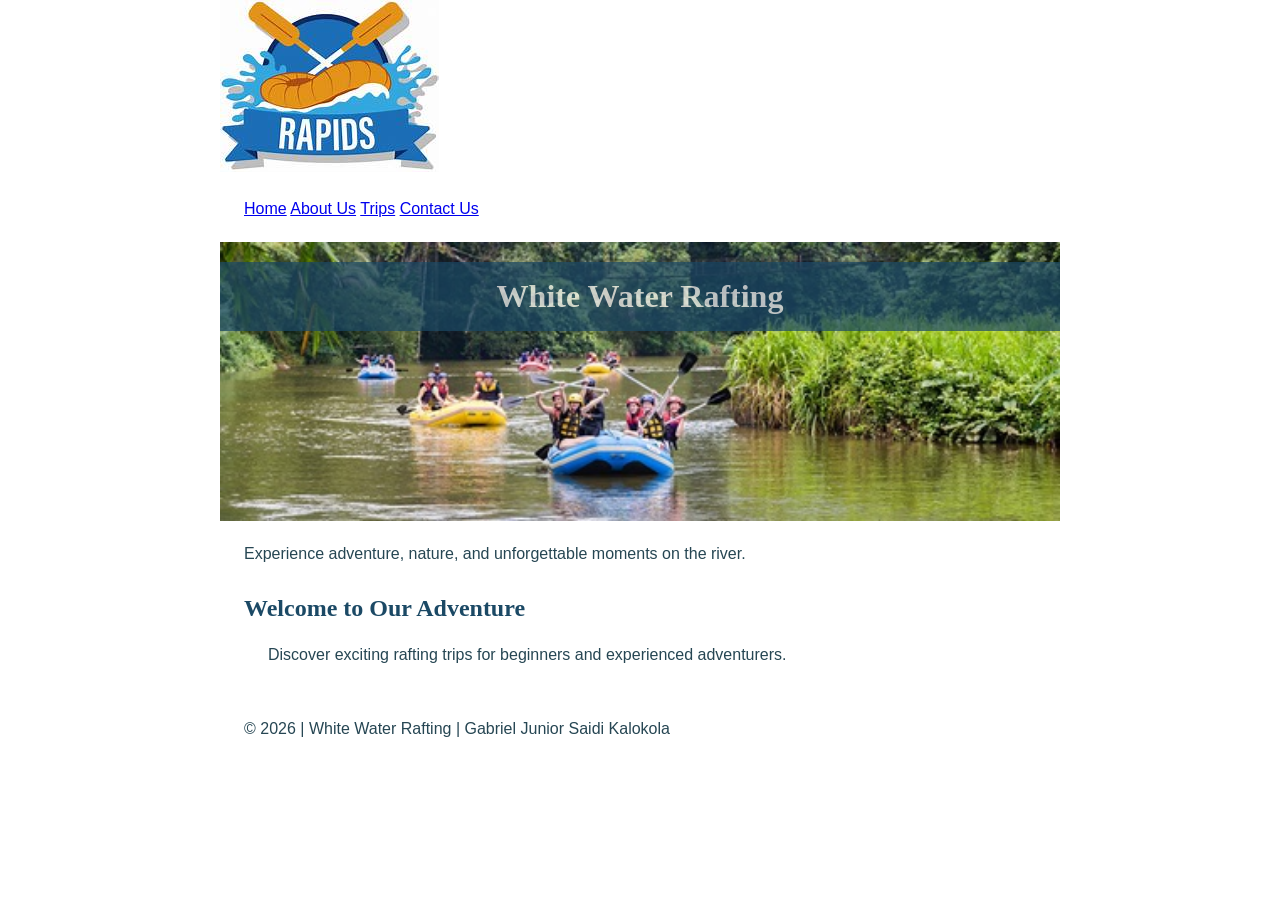
==== wwr/index.html @ 2243ffcb "weak3" ====
<!DOCTYPE html>
<html lang="en">

<head>
    <meta charset="UTF-8">
    <meta name="viewport" content="width=device-width, initial-scale=1.0">
    <title>White Water Rafting</title>
    <link rel="stylesheet" href="styles/rafting.css">
</head>

<body>

    <header>
        <img src="images/logo.png" alt="White Water Rafting Logo">
        <nav>
            <a href="index.html">Home</a>
            <a href="#">About Us</a>
            <a href="#">Trips</a>
            <a href="#">Contact Us</a>
        </nav>
    </header>
    <main>
        <div class="hero">
            <img src="images/hero.jpg" alt="People enjoying white water rafting">
            <h1>White Water Rafting</h1>
            <p>Experience adventure, nature, and unforgettable moments on the river.</p>
        </div>

        <section>
            <h2>Welcome to Our Adventure</h2>
            <p>Discover exciting rafting trips for beginners and experienced adventurers.</p>
        </section>
    </main>
    <footer>
        <p>© 2026 | White Water Rafting | Gabriel Junior Saidi Kalokola</p>
    </footer>

</body>

</html>
---- wwr/styles/rafting.css ----
:root {
    --primary-color: #1b4965;
    --secondary-color: #62b6cb;
    --accent1-color: #264653;
    --accent2-color: #5fa8d3;

    --heading-font: Georgia, "Times New Roman", serif;
    --body-font: Arial, Helvetica, sans-serif;
}

* {
    margin: 0;
    padding: 0;
    box-sizing: border-box;
}

body {
    font-family: var(--body-font);
    color: var(--accent1-color);
}

header,
main,
footer {
    width: 840px;
    margin: 0 auto;
}

h1,
h2 {
    font-family: var(--heading-font);
    color: var(--primary-color);
}

nav,
p,
section,
article {
    margin: 16px;
    padding: 8px;
}

.socialmedia a {
    text-decoration: none;
}

.hero {
    position: relative;
}

.hero img {
    display: block;
    width: 100%;
    height: auto;
}

.hero h1 {
    position: absolute;
    top: 20px;
    width: 100%;
    padding: 16px;
    text-align: center;
    opacity: 0.7;
    background-color: var(--primary-color);
    color: #fff;
}

.hero article {
    position: absolute;
    bottom: 20px;
    left: 20px;
    right: 20px;
    background-color: rgba(27, 73, 101, 0.8);
    color: #fff;
    padding: 16px;
}

.hero article img {
    float: right;
    width: 125px;
    margin-left: 16px;
}
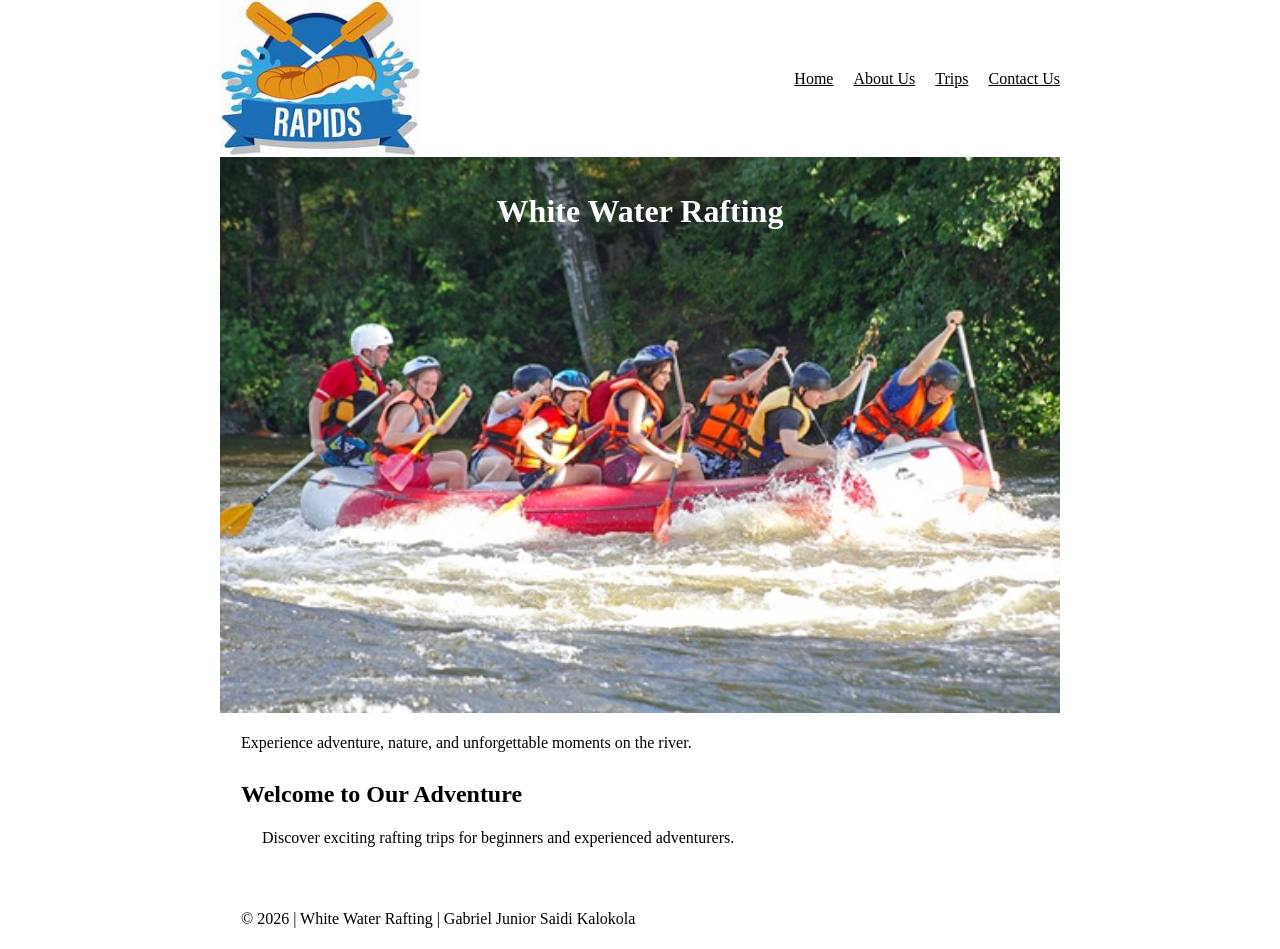
==== commit fd9364cb: "weak6" ====
--- a/wwr/index.html
+++ b/wwr/index.html
@@ -14,9 +14,9 @@
         <img src="images/logo.png" alt="White Water Rafting Logo">
         <nav>
             <a href="index.html">Home</a>
-            <a href="#">About Us</a>
-            <a href="#">Trips</a>
-            <a href="#">Contact Us</a>
+            <a href="about.html">About Us</a>
+            <a href="trips.html">Trips</a>
+            <a href="contact.html">Contact Us</a>
         </nav>
     </header>
     <main>
--- a/wwr/styles/rafting.css
+++ b/wwr/styles/rafting.css
@@ -1,5 +1,5 @@
-:root {
-    --primary-color: #1b4965;
+css:root {
+    --primary-color: #173f59;
     --secondary-color: #62b6cb;
     --accent1-color: #264653;
     --accent2-color: #5fa8d3;
@@ -7,6 +7,10 @@
     --heading-font: Georgia, "Times New Roman", serif;
     --body-font: Arial, Helvetica, sans-serif;
 }
+
+/* =========================
+   GENERAL
+   ========================= */
 
 * {
     margin: 0;
@@ -32,17 +36,48 @@
     color: var(--primary-color);
 }
 
-nav,
 p,
 section,
 article {
-    margin: 16px;
+    margin: 13px;
     padding: 8px;
+}
+
+/* =========================
+   HEADER
+   ========================= */
+
+header {
+    display: grid;
+    grid-template-columns: 200px 1fr;
+    align-items: center;
+}
+
+header img {
+    max-width: 100%;
+}
+
+header nav {
+    display: flex;
+    justify-content: flex-end;
+    gap: 20px;
+}
+
+nav {
+    background-color: var(--secondary-color);
+}
+
+nav a {
+    color: var(--primary-color);
 }
 
 .socialmedia a {
     text-decoration: none;
 }
+
+/* =========================
+   HERO
+   ========================= */
 
 .hero {
     position: relative;
@@ -60,7 +95,7 @@
     width: 100%;
     padding: 16px;
     text-align: center;
-    opacity: 0.7;
+    opacity: 1;
     background-color: var(--primary-color);
     color: #fff;
 }
@@ -79,4 +114,452 @@
     float: right;
     width: 125px;
     margin-left: 16px;
+}
+
+/* =========================
+   SOCIAL MEDIA
+   ========================= */
+
+.socialmedia {
+    display: flex;
+    justify-content: flex-end;
+    gap: 10px;
+}
+
+.socialmedia img {
+    width: 30px;
+    height: 30px;
+}
+
+/* =========================
+   FOOTER
+   ========================= */
+
+footer {
+    display: flex;
+    justify-content: space-between;
+    align-items: center;
+    background-color: var(--accent2-color);
+}
+
+footer p {
+    color: #000000;
+}
+
+/* =========================
+   HISTORY
+   ========================= */
+
+.history {
+    display: grid;
+    grid-template-columns: 1fr 200px 1fr;
+    gap: 30px;
+    align-items: center;
+}
+
+.history p {
+    margin: 0;
+    padding: 8px;
+}
+
+.history-center {
+    text-align: center;
+}
+
+.history-center h2 {
+    margin-bottom: 15px;
+}
+
+.history-center img {
+    width: 180px;
+    height: 180px;
+    object-fit: cover;
+}
+
+/* =========================
+   ADVENTURES
+   ========================= */
+
+.adventures {
+    text-align: center;
+}
+
+.adventure-gallery {
+    display: grid;
+    grid-template-columns: repeat(5, 1fr);
+    gap: 10px;
+}
+
+.adventure-gallery figure {
+    margin: 0;
+}
+
+.adventure-gallery img {
+    width: 100%;
+    height: 120px;
+    object-fit: cover;
+}
+
+.adventure-gallery figcaption {
+    margin-top: 5px;
+    font-weight: bold;
+}
+
+/* =========================
+   CONTACT INFORMATION
+   ========================= */
+
+.contact-information {
+    text-align: center;
+    margin: 20px auto;
+}
+
+.contact-information h2 {
+    margin-bottom: 10px;
+}
+
+.contact-information p {
+    margin: 5px;
+    padding: 0;
+}
+
+/* =========================
+   CONTACT MAIN
+   MAP LEFT / FORM RIGHT
+   ========================= */
+
+.contact-main {
+    display: grid;
+    grid-template-columns: 1fr 1fr;
+    gap: 30px;
+    align-items: stretch;
+    width: 100%;
+    margin: 20px auto;
+}
+
+/* =========================
+   GOOGLE MAP
+   ========================= */
+
+.contact-map {
+    width: 100%;
+    text-align: center;
+    display: flex;
+    flex-direction: column;
+}
+
+.contact-map h2 {
+    margin: 0 0 15px 0;
+}
+
+.contact-map iframe {
+    display: block;
+    width: 100%;
+    height: 100%;
+    min-height: 450px;
+    border: 0;
+}
+
+/* =========================
+   CONTACT FORM
+   ========================= */
+
+.contact-form {
+    width: 100%;
+    margin: 0;
+    padding: 0;
+    display: flex;
+    flex-direction: column;
+}
+
+.contact-form h2 {
+    text-align: center;
+    margin: 0 0 15px 0;
+}
+
+.contact-form form {
+    display: flex;
+    flex-direction: column;
+    gap: 10px;
+    flex: 1;
+}
+
+.contact-form label {
+    display: block;
+    text-align: left;
+}
+
+.contact-form input[type="text"],
+.contact-form input[type="email"],
+.contact-form textarea {
+    display: block;
+    width: 100%;
+    padding: 10px;
+    margin-top: 5px;
+}
+
+.contact-form textarea {
+    resize: vertical;
+}
+
+.contact-form p {
+    margin: 5px 0;
+    padding: 0;
+    text-align: left;
+}
+
+.contact-form button {
+    width: 100%;
+    padding: 12px;
+    margin-top: 5px;
+    background-color: var(--primary-color);
+    color: white;
+    border: none;
+    font-weight: bold;
+    cursor: pointer;
+}
+
+.contact-form button:hover {
+    opacity: 0.9;
+}
+
+/* =========================
+   EMPLOYEES
+   ========================= */
+
+.employees {
+    text-align: center;
+}
+
+.employees h2 {
+    margin-bottom: 20px;
+}
+
+.employee-gallery {
+    display: flex;
+    justify-content: space-between;
+    gap: 20px;
+}
+
+.employee-gallery figure {
+    flex: 1;
+    margin: 0;
+}
+
+.employee-gallery img {
+    width: 150px;
+    height: 150px;
+    object-fit: cover;
+}
+
+.employee-gallery figcaption {
+    margin-top: 8px;
+    font-weight: bold;
+}
+
+/* Contact form layout */
+.contact-form {
+    display: flex;
+    flex-direction: column;
+    gap: 18px;
+}
+
+.contact-form h2 {
+    text-align: center;
+    margin-bottom: 10px;
+}
+
+.form-row {
+    display: grid;
+    grid-template-columns: 140px 1fr;
+    align-items: start;
+    gap: 15px;
+}
+
+.form-row > label {
+    padding-top: 10px;
+}
+
+.form-row input[type="text"],
+.form-row input[type="email"] {
+    width: 100%;
+    box-sizing: border-box;
+    padding: 10px;
+}
+
+.purpose-title {
+    display: flex;
+    flex-direction: column;
+    gap: 4px;
+    padding-top: 5px;
+    font-weight: bold;
+}
+
+.purpose-options {
+    display: flex;
+    flex-direction: column;
+    gap: 12px;
+}
+
+.purpose-options label {
+    display: flex;
+    align-items: center;
+    gap: 8px;
+}
+
+.message-field {
+    display: flex;
+    flex-direction: column;
+    gap: 10px;
+}
+
+.message-field textarea {
+    width: 100%;
+    box-sizing: border-box;
+    padding: 12px;
+    resize: vertical;
+    font: inherit;
+}
+
+.newsletter label {
+    display: flex;
+    align-items: flex-start;
+    gap: 8px;
+}
+
+.contact-form button {
+    padding: 12px 20px;
+    background-color: #1b4965;
+    color: white;
+    border: none;
+    border-radius: 5px;
+    cursor: pointer;
+    font-size: 16px;
+}
+
+.contact-form button:hover {
+    background-color: #264653;
+}
+
+/* Adapt the form to small screens */
+@media screen and (max-width: 500px) {
+    .form-row {
+        grid-template-columns: 1fr;
+        gap: 8px;
+    }
+
+    .form-row > label {
+        padding-top: 0;
+    }
+
+    .contact-main {
+        grid-template-columns: 1fr;
+    }
+
+    .contact-map iframe {
+        height: 300px;
+        min-height: 300px;
+    }
+
+    .employee-gallery {
+        flex-direction: column;
+        align-items: center;
+    }
+}
+
+.trip img {
+    width: 100%;
+    height: 200px;
+    object-fit: cover;
+}
+
+.trip-contact a {
+    display: inline-block;
+    background-color: #1b4965;
+    color: white;
+    text-decoration: none;
+    padding: 14px 28px;
+    border-radius: 6px;
+    font-weight: bold;
+    transition: background-color 0.3s ease;
+}
+
+.trip-contact a:hover {
+    background-color: #62b6cb;
+    color: #1b4965;
+}
+
+.trip {
+    padding: 16px;
+    margin: 15px 0;
+    border: 1px solid #d9e2e8;
+    border-radius: 8px;
+    text-align: center;
+}
+
+.trip img {
+    width: 100%;
+    height: 200px;
+    object-fit: cover;
+    border-radius: 6px;
+}
+
+main:has(> .trip) {
+    display: grid;
+    grid-template-columns: repeat(3, minmax(0, 1fr));
+    gap: 20px;
+    padding: 20px;
+}
+
+main:has(> .trip) > h1,
+main:has(> .trip) > .trip-comparison,
+main:has(> .trip) > .trip-contact {
+    grid-column: 1 / -1;
+}
+
+@media screen and (max-width: 700px) {
+    main:has(> .trip) {
+        grid-template-columns: 1fr;
+    }
+}
+
+.trip-comparison table {
+    width: 100%;
+    border-collapse: collapse;
+    margin-top: 20px;
+}
+
+.trip-comparison th,
+.trip-comparison td {
+    border: 1px solid #d9e2e8;
+    padding: 14px;
+    text-align: left;
+}
+
+.trip-comparison th {
+    background-color: #1b4965;
+    color: white;
+}
+
+.trip-comparison tbody tr:nth-child(even) {
+    background-color: #f1f6f9;
+}
+
+.trip-comparison tbody tr:hover {
+    background-color: #dcecf2;
+}
+
+/* Responsive layout for the About page */
+@media screen and (max-width: 700px) {
+    .adventure-gallery {
+        grid-template-columns: repeat(2, 1fr);
+    }
+
+    .history {
+        grid-template-columns: 1fr;
+    }
+
+    .history-center {
+        grid-row: 1;
+    }
 }
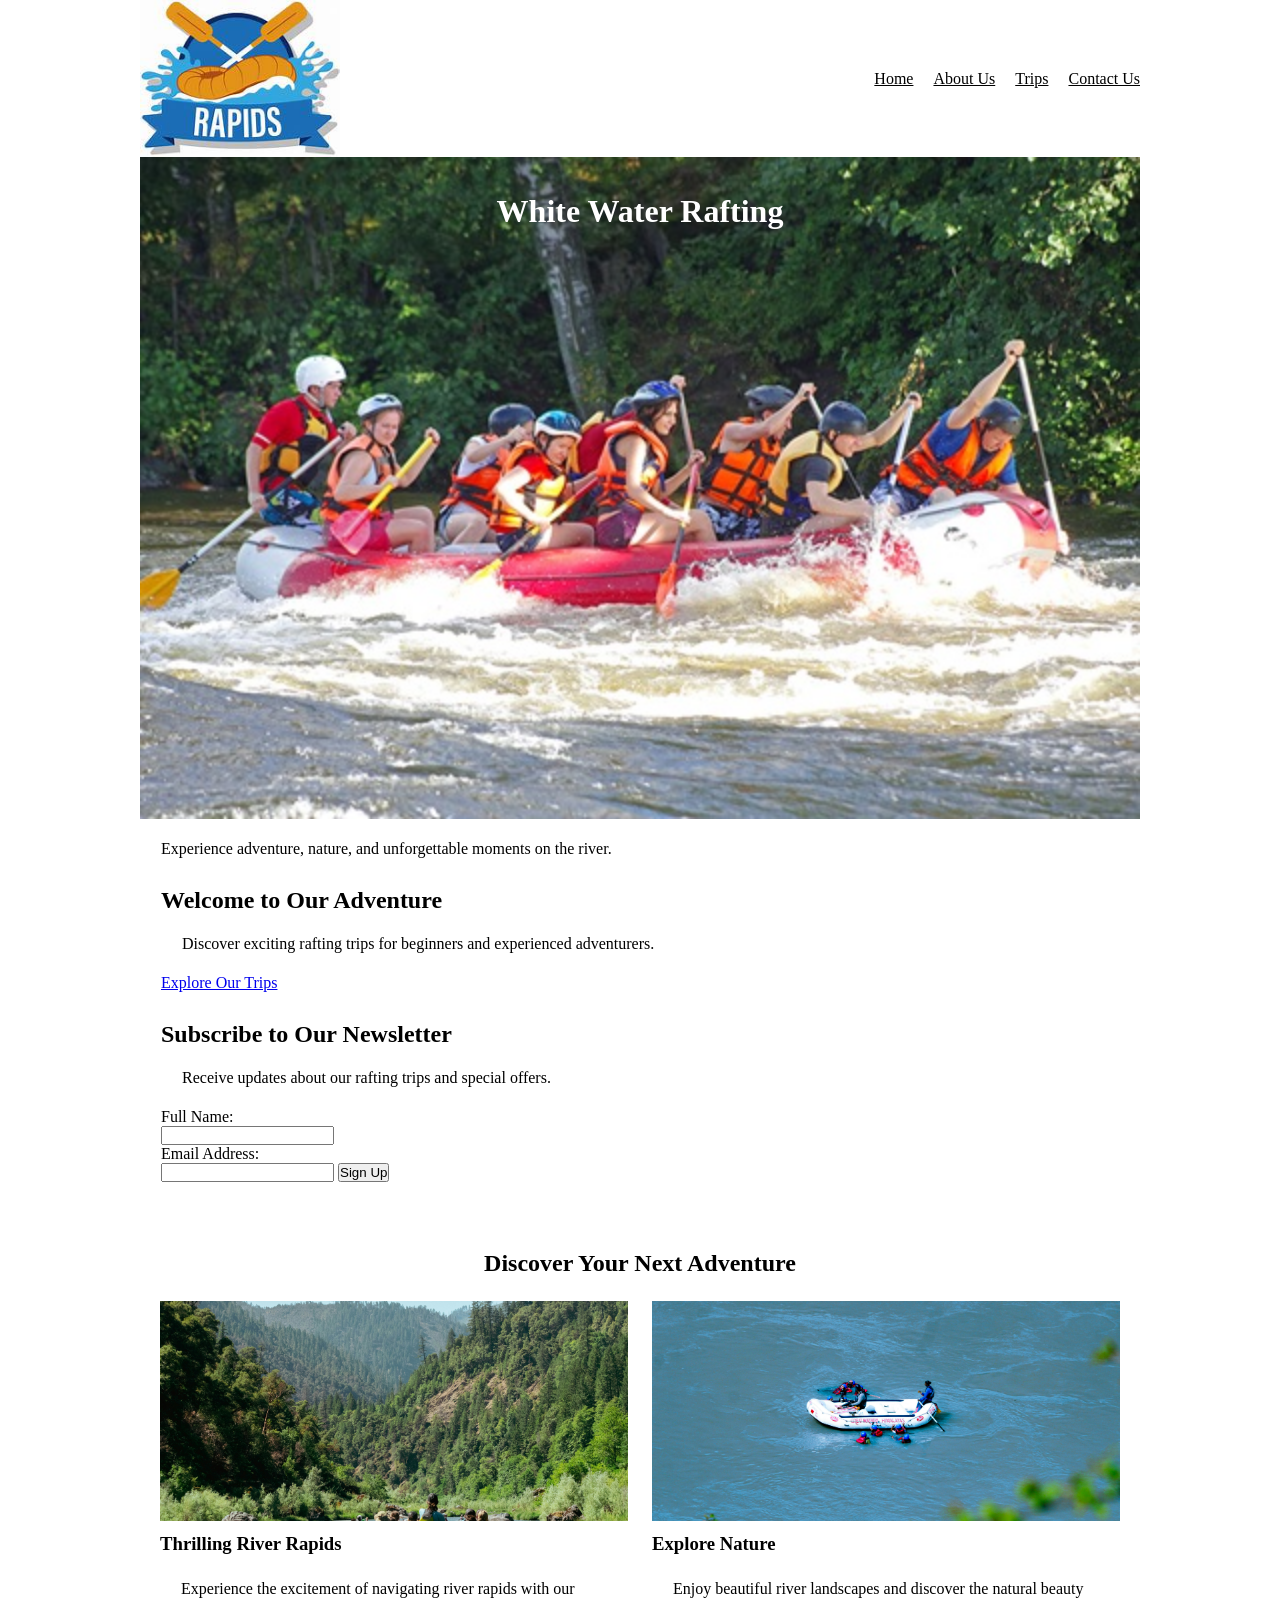
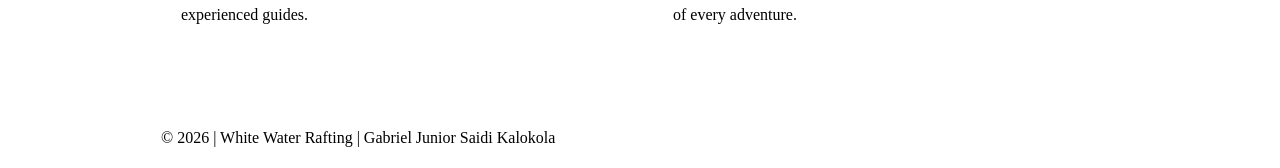
==== commit 893ee97e: "weak6" ====
--- a/wwr/index.html
+++ b/wwr/index.html
@@ -29,7 +29,48 @@
         <section>
             <h2>Welcome to Our Adventure</h2>
             <p>Discover exciting rafting trips for beginners and experienced adventurers.</p>
+            <a href="trips.html" class="cta-button">Explore Our Trips</a>
         </section>
+        <section class="newsletter">
+            <h2>Subscribe to Our Newsletter</h2>
+            <p>Receive updates about our rafting trips and special offers.</p>
+
+            <form>
+                <label for="name">Full Name:</label>
+                <input type="text" id="name" name="name" required>
+
+                <label for="email">Email Address:</label>
+                <input type="email" id="email" name="email" required>
+
+                <button type="submit">Sign Up</button>
+            </form>
+        </section>
+        <section class="home-grid">
+            <h2>Discover Your Next Adventure</h2>
+
+            <div class="home-card">
+                <img src="images/trip_rapids.jpg"
+                  alt="Adventurers navigating exciting river rapids">
+                <div>
+                    <h3>Thrilling River Rapids</h3>
+                    <p>Experience the excitement of navigating river rapids with our experienced
+                        guides.</p>
+                </div>
+            </div>
+
+            <div class="home-card">
+                <img src="images/trip_scenic_river.jpg"
+                  alt="Scenic river surrounded by beautiful nature">
+                <div>
+                    <h3>Explore Nature</h3>
+                    <p>Enjoy beautiful river landscapes and discover the natural beauty of every
+                        adventure.
+                    </p>
+                </div>
+            </div>
+        </section>
+
+
     </main>
     <footer>
         <p>© 2026 | White Water Rafting | Gabriel Junior Saidi Kalokola</p>
--- a/wwr/styles/rafting.css
+++ b/wwr/styles/rafting.css
@@ -26,7 +26,7 @@
 header,
 main,
 footer {
-    width: 840px;
+    width: min(100%, 1000px);
     margin: 0 auto;
 }
 
@@ -521,38 +521,38 @@
     main:has(> .trip) {
         grid-template-columns: 1fr;
     }
-}
-
-.trip-comparison table {
-    width: 100%;
-    border-collapse: collapse;
-    margin-top: 20px;
-}
-
-.trip-comparison th,
-.trip-comparison td {
-    border: 1px solid #d9e2e8;
-    padding: 14px;
-    text-align: left;
-}
-
-.trip-comparison th {
-    background-color: #1b4965;
-    color: white;
-}
-
-.trip-comparison tbody tr:nth-child(even) {
-    background-color: #f1f6f9;
-}
-
-.trip-comparison tbody tr:hover {
-    background-color: #dcecf2;
-}
-
-/* Responsive layout for the About page */
-@media screen and (max-width: 700px) {
-    .adventure-gallery {
-        grid-template-columns: repeat(2, 1fr);
+
+    .trip-comparison table {
+        width: 100%;
+        border-collapse: collapse;
+        margin-top: 20px;
+    }
+
+    .trip-comparison th,
+    .trip-comparison td {
+        border: 1px solid #d9e2e8;
+        padding: 14px;
+        text-align: left;
+    }
+
+    .trip-comparison th {
+        background-color: #1b4965;
+        color: white;
+    }
+
+    .trip-comparison tbody tr:nth-child(even) {
+        background-color: #f1f6f9;
+    }
+
+    .trip-comparison tbody tr:hover {
+        background-color: #dcecf2;
+    }
+
+    /* Responsive layout for the About page */
+    @media screen and (max-width: 700px) {
+        .adventure-gallery {
+            grid-template-columns: repeat(2, 1fr);
+        }
     }
 
     .history {
@@ -562,4 +562,52 @@
     .history-center {
         grid-row: 1;
     }
+}
+
+/* Home page grid content */
+.home-grid {
+    display: grid;
+    grid-template-columns: repeat(2, minmax(0, 1fr));
+    gap: 24px;
+    max-width: 1000px;
+    margin: 40px auto;
+    padding: 20px;
+}
+
+.home-grid > h2 {
+    grid-column: 1 / -1;
+    text-align: center;
+}
+
+.home-card {
+    display: grid;
+    grid-template-columns: 1fr;
+    align-content: start;
+    gap: 12px;
+}
+
+.home-card img {
+    width: 100%;
+    height: 220px;
+    object-fit: cover;
+    display: block;
+}
+
+.home-card h3 {
+    margin-bottom: 8px;
+}
+
+.home-card p {
+    line-height: 1.6;
+}
+
+@media screen and (max-width: 600px) {
+    .home-grid {
+        grid-template-columns: 1fr;
+        padding: 12px;
+    }
+
+    .home-card img {
+        height: 200px;
+    }
 }
